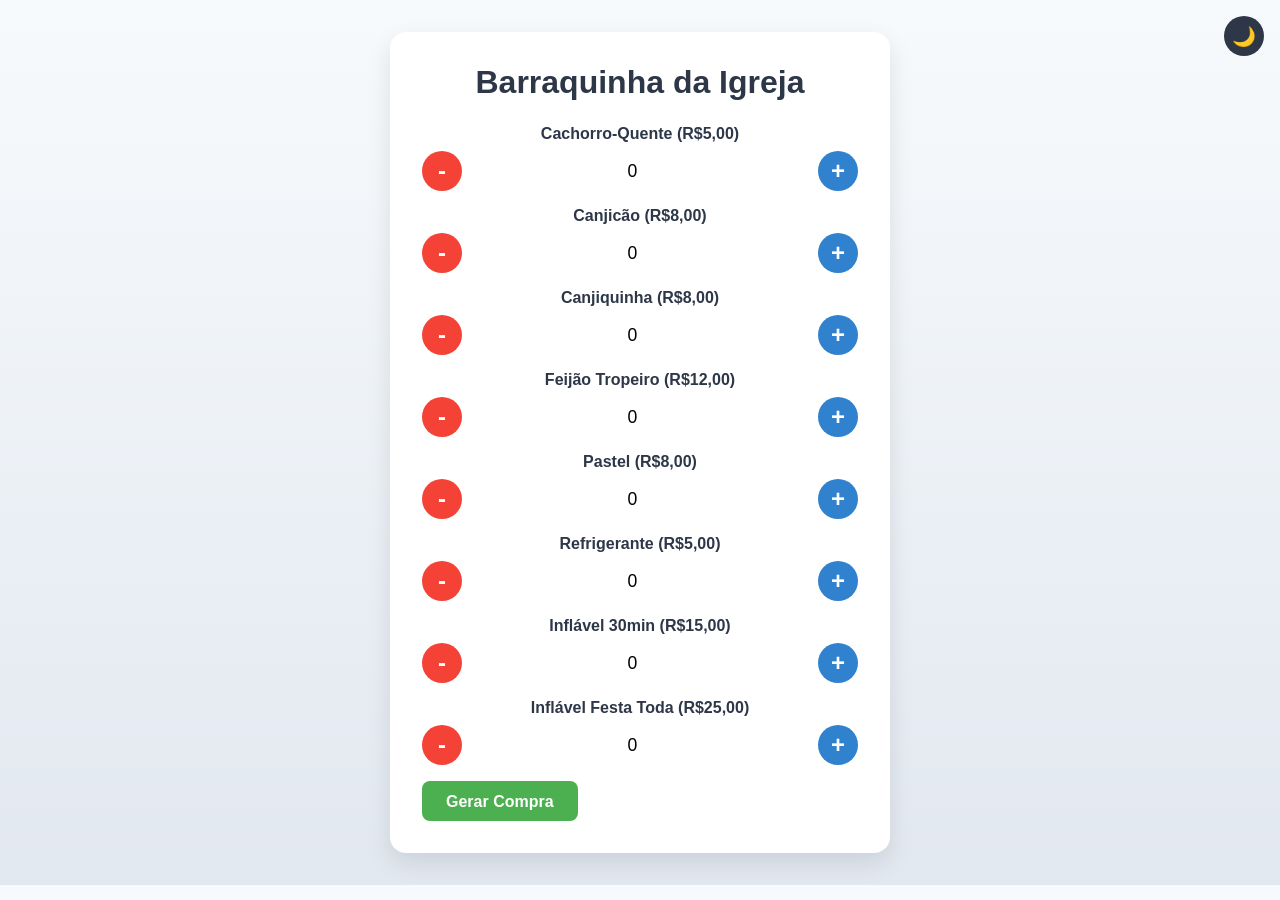
==== index.html @ a6d47b64 "Add files via upload" ====
<!DOCTYPE html>
<html lang="pt-br">
<head>
  <meta charset="UTF-8">
  <meta name="viewport" content="width=device-width, initial-scale=1.0">
  <title>Barraquinha da Igreja</title>
  <link rel="stylesheet" href="style.css">
</head>
<body>

  <div class="container">
    <button id="toggleModo" class="modo-escuro-toggle">🌙</button>
    <h1>Barraquinha da Igreja</h1>
    <div id="modalCompra" class="modal">
        <div class="modal-conteudo">
          <h2>Resumo da Compra</h2>
          <ul id="itensCompra"></ul>
          <p>Total: R$ <span id="totalCompra">0,00</span></p>
          <div class="botoes">
            <button type="button" id="editarCompra" class="cinza">Editar Compra</button>
            <button type="button" id="excluirCompra" class="preto">Excluir Compra</button>
            <button type="button" id="fecharModal" class="botao-cancelar">X</button>
          </div>
        </div>
      </div>
    <form id="form">
      <div class="item">
        <label class="titulo">Cachorro-Quente (R$5,00)</label>
        <div class="controls">
          <button type="button" class="menos vermelho">-</button>
          <input type="number" min="0" value="0" data-preco="5" class="produto" readonly>
          <button type="button" class="mais azul">+</button>
        </div>
      </div>
      <div class="item">
        <label class="titulo">Canjicão (R$8,00)</label>
        <div class="controls">
          <button type="button" class="menos vermelho">-</button>
          <input type="number" min="0" value="0" data-preco="8" class="produto" readonly>
          <button type="button" class="mais azul">+</button>
        </div>
      </div>
      <div class="item">
        <label class="titulo">Canjiquinha (R$8,00)</label>
        <div class="controls">
          <button type="button" class="menos vermelho">-</button>
          <input type="number" min="0" value="0" data-preco="8" class="produto" readonly>
          <button type="button" class="mais azul">+</button>
        </div>
      </div>
      <div class="item">
        <label class="titulo">Feijão Tropeiro (R$12,00)</label>
        <div class="controls">
          <button type="button" class="menos vermelho">-</button>
          <input type="number" min="0" value="0" data-preco="12" class="produto" readonly>
          <button type="button" class="mais azul">+</button>
        </div>
      </div>
      <div class="item">
        <label class="titulo">Pastel (R$8,00)</label>
        <div class="controls">
          <button type="button" class="menos vermelho">-</button>
          <input type="number" min="0" value="0" data-preco="8" class="produto" readonly>
          <button type="button" class="mais azul">+</button>
        </div>
      </div>
      <div class="item">
        <label class="titulo">Refrigerante (R$5,00)</label>
        <div class="controls">
          <button type="button" class="menos vermelho">-</button>
          <input type="number" min="0" value="0" data-preco="5" class="produto" readonly>
          <button type="button" class="mais azul">+</button>
        </div>
      </div>
      <div class="item">
        <label class="titulo">Inflável 30min (R$15,00)</label>
        <div class="controls">
          <button type="button" class="menos vermelho">-</button>
          <input type="number" min="0" value="0" data-preco="15" class="produto" readonly>
          <button type="button" class="mais azul">+</button>
        </div>
      </div>
      <div class="item">
        <label class="titulo">Inflável Festa Toda (R$25,00)</label>
        <div class="controls">
          <button type="button" class="menos vermelho">-</button>
          <input type="number" min="0" value="0" data-preco="25" class="produto" readonly>
          <button type="button" class="mais azul">+</button>
        </div>
      </div>
      <div class="botoes">
        <button type="button" id="gerarCompra" class="botao-verde">Gerar Compra</button>
      </div>
      <div id="resumoCompra" style="display: none;">
        <h2>Resumo da Compra</h2>
        <ul id="itensCompra"></ul>
        <p>Total: R$ <span id="totalCompra">0,00</span></p>
        <div class="botoes">
          <button type="button" id="editarCompra" class="cinza">Editar Compra</button>
          <button type="button" id="excluirCompra" class="vermelho">Excluir Compra</button>
        </div>
      </div>
    </form>
  </div>
  <script src="script.js"></script>
</body>
</html>
---- style.css ----
/* Reset de estilos básicos */
* {
    box-sizing: border-box;
    margin: 0;
    padding: 0;
  }
  
  /* Estilos gerais do body */
  body {
    font-family: 'Segoe UI', Tahoma, Geneva, Verdana, sans-serif;
    background: linear-gradient(to bottom, #f7fafc, #e2e8f0);
    padding: 2rem;
    color: #333;
  }
  
  /* Contêiner principal */
  .container {
    max-width: 500px;
    margin: auto;
    background-color: white;
    border-radius: 16px;
    padding: 2rem;
    box-shadow: 0 10px 25px rgba(0, 0, 0, 0.1);
  }
  
  /* Título principal */
  h1 {
    text-align: center;
    color: #2d3748;
    margin-bottom: 1.5rem;
  }
  
  /* Estilo para os itens do formulário */
  .item {
    display: flex;
    flex-direction: column;
    margin-bottom: 1rem;
  }
  
  /* Título de cada item */
  .item label {
    font-size: 1rem;
    margin-bottom: 0.5rem;
  }
  
  /* Controles de botão e input de quantidade */
  .controls {
    display: flex;
    align-items: center;
    justify-content: space-between;
    gap: 10px;
  }
  
  /* Estilo do campo de input para a quantidade */
  .produto {
    width: 60px;
    text-align: center;
    font-size: 1.1rem;
    border: none;
    background: transparent;
  }
  
  /* Estilo base para os botões */
  button {
    width: 40px;
    height: 40px;
    font-size: 1.5rem;
    font-weight: bold;
    border: none;
    border-radius: 50%;
    color: white;
    cursor: pointer;
    transition: background-color 0.3s;
  }
  /* Estilo para o botão de adicionar */
  .azul {
    background-color: #3182ce; /* Cor azul */
    border-radius: 50%;
  }
  
  .azul:hover {
    background-color: #2b6cb0;
  }
  
  .azul:active {
    background-color: #2c5282;
  }
  
  /* Estilo para o botão de excluir */
  .vermelho {
    background-color: #e53e3e; /* Cor vermelha */
  }
  
  .vermelho:hover {
    background-color: #c53030;
  }
  
  .vermelho:active {
    background-color: #9b2c2c;
  }
  
  /* Estilo para o botão de gerar compra */
  .botao-verde {
    background-color: #4CAF50;
    padding: 12px 24px;
    border-radius: 8px;
  }
  
  .botao-verde:hover {
    background-color: #45a049;
    transform: scale(1.05);
  }
  
  /* Estilo para os botões de edição e exclusão */
  .cinza {
    background-color: #B0BEC5;
  }
  
  .cinza:hover {
    background-color: #90A4AE;
    transform: scale(1.05);
  }
  
  .vermelho {
    background-color: #F44336;
  }
  
  .vermelho:hover {
    background-color: #E53935;
    transform: scale(1.05);
  }
  
  /* Estilo para o botão de cancelar */
  .botao-cancelar {
    background-color: #f1f1f1;
    color: #000;
  }
  
  .botao-cancelar:hover {
    background-color: #ddd;
    transform: scale(1.05);
  }
  
/* Estilo para o Modal */
.modal {
    display: none; 
    position: fixed; 
    z-index: 1; /* Fica na frente de outros elementos */
    left: 0;
    top: 0;
    width: 100%;
    height: 100%;
    overflow: auto;
    background-color: rgba(0, 0, 0, 0.4); /* Fundo escuro com transparência */
}

/* Modal Conteúdo */
.modal-conteudo {
    background: linear-gradient(to top left, #ffffff, #f1f1f1); /* Gradiente suave */
    margin: 15% auto;
    padding: 20px;
    border-radius: 12px; /* Bordas arredondadas */
    width: 80%;
    max-width: 500px;
    box-shadow: 0 4px 10px rgba(0, 0, 0, 0.1); /* Sombra suave */
    position: relative; /* Para posicionar o botão de fechar */
    transition: transform 0.3s ease-in-out;
}

.modal-conteudo h2 {
    text-align: center;
    color: #2d3748; /* Cor mais escura para o título */
    font-size: 1.8rem;
    margin-bottom: 1rem;
}

.modal-conteudo ul {
    list-style: none;
    padding: 0;
    margin-bottom: 1.5rem;
}

.modal-conteudo li {
    font-size: 1.2rem;
    color: #333;
    padding: 0.5rem 0;
    border-bottom: 1px solid #e2e8f0;
}

.modal-conteudo p {
    font-size: 1.4rem;
    font-weight: bold;
    color: #4CAF50; /* Verde para o total */
    text-align: right;
}

.botoes {
    display: flex;
    justify-content: space-between;
    margin-top: 1rem;
}
  /* Botão de fechar no canto superior esquerdo */
#fecharModal {
    background: transparent;
    color: #333;
    border: none;
    font-size: 2rem;
    font-weight: bold;
    position: absolute;
    top: 10px;
    left: 10px;
    cursor: pointer;
    transition: color 0.3s;
}

#fecharModal:hover {
    color: #e53e3e; /* Cor vermelha no hover */
}

#fecharModal:focus {
    outline: none; /* Remove o contorno ao clicar no botão */
}
  
  /* Estilo para os resumos de compra */
  .total {
    text-align: right;
    margin-top: 2rem;
    font-size: 1.3rem;
    font-weight: bold;
    color: #2f855a;
    border-top: 2px solid #e2e8f0;
    padding-top: 1rem;
  }
  
  /* Responsividade */
  @media (max-width: 500px) {
    .container {
      padding: 1.2rem;
    }
  
    .controls {
      gap: 5px;
    }
  
    .produto {
      width: 50px;
      font-size: 1rem;
    }
  
    button {
      width: 36px;
      height: 36px;
      font-size: 1.3rem;
    }
  
    .total {
      font-size: 1.1rem;
    }
  }
  
  /* Estilo para a tabela de produtos */
  .titulo {
    text-align: center;
    font-size: 1.2rem;
    font-weight: 600;
    color: #2d3748;
  }
  /* Estilo para os botões principais */
.botao-verde, .cinza, .preto {
    background-color: #4CAF50; /* Cor de fundo para o botão verde */
    color: white; /* Cor do texto */
    border: none;
    padding: 12px 24px; /* Ajuste para que o texto não fique cortado */
    font-size: 16px;
    border-radius: 8px;
    cursor: pointer;
    transition: background-color 0.3s, transform 0.2s ease-in-out;
    display: inline-block; /* Garante que o botão seja exibido de forma inline */
    text-align: center; /* Garante que o texto esteja centralizado dentro do botão */
    white-space: nowrap; /* Evita que o texto quebre em várias linhas */
    width: auto; /* Ajusta a largura automaticamente para o conteúdo */
    min-width: 150px; /* Largura mínima para que o texto não seja cortado */
  }
  
  /* Estilo para o botão de excluir (preto) */
  .preto {
    background-color: #000000; /* Cor de fundo preta */
    color: white; /* Cor do texto */
  }
  
  .preto:hover {
    background-color: #333333; /* Tom de preto mais escuro ao passar o mouse */
    transform: scale(1.05);
  }
  
  /* Efeito de hover nos outros botões */
  .botao-verde:hover {
    background-color: #45a049; /* Tom de verde mais escuro */
    transform: scale(1.05);
  }
  
  .cinza {
    background-color: #B0BEC5;
  }
  
  .cinza:hover {
    background-color: #90A4AE;
    transform: scale(1.05);
  }
  /* Botão do modo escuro */
.modo-escuro-toggle {
    position: fixed;
    top: 1rem;
    right: 1rem;
    width: 40px;
    height: 40px;
    border-radius: 50%;
    border: none;
    font-size: 1.2rem;
    background-color: #2d3748;
    color: white;
    cursor: pointer;
    z-index: 999;
    transition: background-color 0.3s ease;
  }
  
  .modo-escuro-toggle:hover {
    background-color: #1a202c;
  }
  
  /* Tema escuro */
  body.dark-mode {
    background: linear-gradient(to bottom, #1a202c, #2d3748);
    color: #e2e8f0;
  }
  
  body.dark-mode .container {
    background-color: #2d3748;
    box-shadow: 0 10px 25px rgba(0, 0, 0, 0.3);
  }
  
  body.dark-mode .titulo,
  body.dark-mode h1 {
    color: #edf2f7;
  }
  
  body.dark-mode input,
  body.dark-mode .produto {
    background-color: #4a5568;
    color: #f7fafc;
    border: 1px solid #718096;
  }
  
  body.dark-mode .modal-conteudo {
    background-color: #2d3748;
    color: white;
  }
  
  body.dark-mode .botao-cancelar {
    background-color: #4a5568;
    color: white;
  }
  
  body.dark-mode .botao-cancelar:hover {
    background-color: #2c5282;
  }
  
  body.dark-mode .vermelho {
    background-color: #000;
  }
  
  body.dark-mode .vermelho:hover {
    background-color: #222;
  }
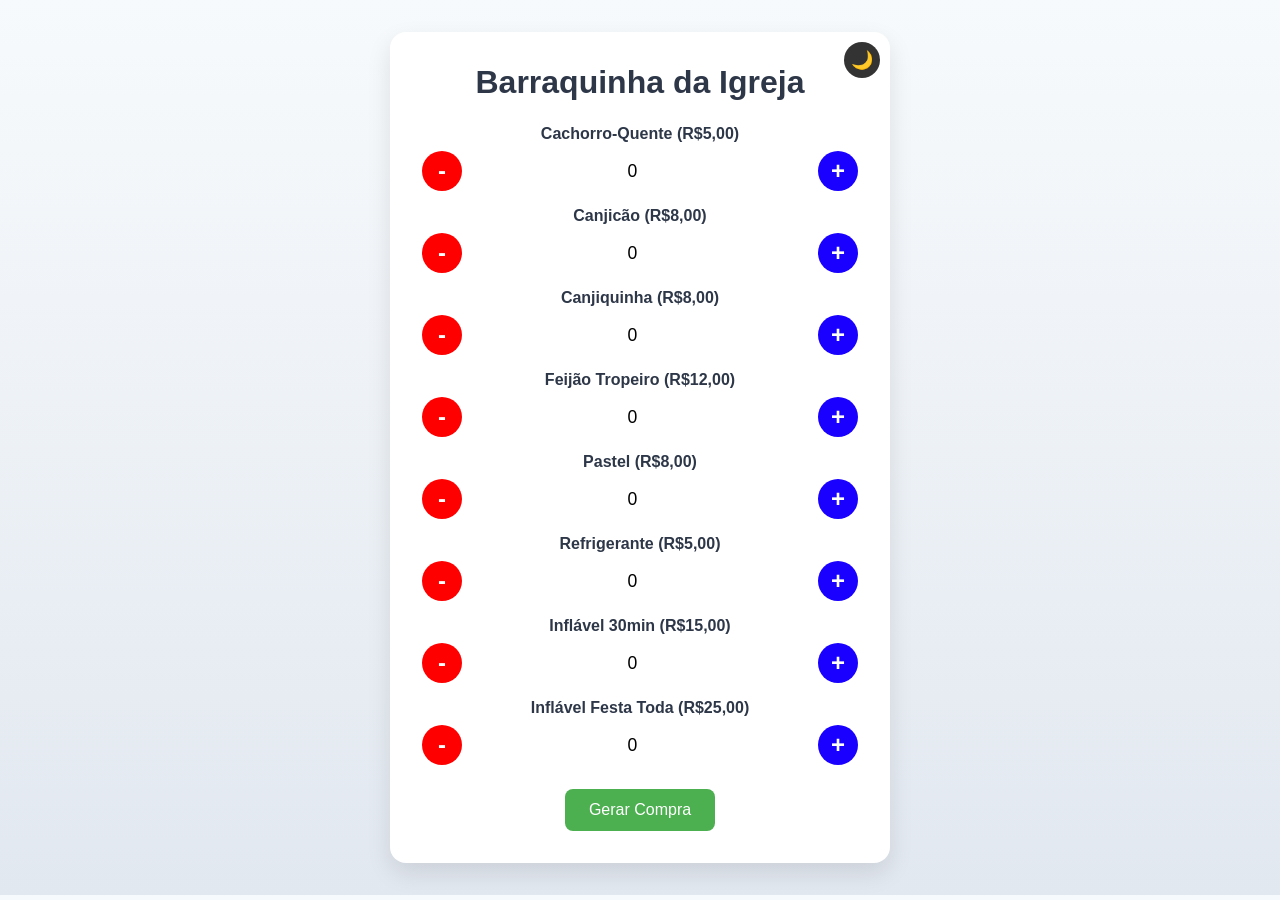
==== commit 8df7620f: "Add files via upload" ====
--- a/index.html
+++ b/index.html
@@ -1,107 +1,54 @@
 <!DOCTYPE html>
 <html lang="pt-br">
 <head>
-  <meta charset="UTF-8">
-  <meta name="viewport" content="width=device-width, initial-scale=1.0">
+  <meta charset="UTF-8" />
+  <meta name="viewport" content="width=device-width, initial-scale=1.0"/>
   <title>Barraquinha da Igreja</title>
-  <link rel="stylesheet" href="style.css">
+  <link rel="stylesheet" href="style.css" />
 </head>
 <body>
+  <div class="container">
+    <h1>Barraquinha da Igreja</h1>
+    <button id="modoEscuroToggle" class="modo-escuro-botao">🌙</button>
 
-  <div class="container">
-    <button id="toggleModo" class="modo-escuro-toggle">🌙</button>
-    <h1>Barraquinha da Igreja</h1>
-    <div id="modalCompra" class="modal">
-        <div class="modal-conteudo">
-          <h2>Resumo da Compra</h2>
-          <ul id="itensCompra"></ul>
-          <p>Total: R$ <span id="totalCompra">0,00</span></p>
-          <div class="botoes">
-            <button type="button" id="editarCompra" class="cinza">Editar Compra</button>
-            <button type="button" id="excluirCompra" class="preto">Excluir Compra</button>
-            <button type="button" id="fecharModal" class="botao-cancelar">X</button>
-          </div>
-        </div>
-      </div>
     <form id="form">
-      <div class="item">
-        <label class="titulo">Cachorro-Quente (R$5,00)</label>
-        <div class="controls">
-          <button type="button" class="menos vermelho">-</button>
-          <input type="number" min="0" value="0" data-preco="5" class="produto" readonly>
-          <button type="button" class="mais azul">+</button>
-        </div>
-      </div>
-      <div class="item">
-        <label class="titulo">Canjicão (R$8,00)</label>
-        <div class="controls">
-          <button type="button" class="menos vermelho">-</button>
-          <input type="number" min="0" value="0" data-preco="8" class="produto" readonly>
-          <button type="button" class="mais azul">+</button>
-        </div>
-      </div>
-      <div class="item">
-        <label class="titulo">Canjiquinha (R$8,00)</label>
-        <div class="controls">
-          <button type="button" class="menos vermelho">-</button>
-          <input type="number" min="0" value="0" data-preco="8" class="produto" readonly>
-          <button type="button" class="mais azul">+</button>
-        </div>
-      </div>
-      <div class="item">
-        <label class="titulo">Feijão Tropeiro (R$12,00)</label>
-        <div class="controls">
-          <button type="button" class="menos vermelho">-</button>
-          <input type="number" min="0" value="0" data-preco="12" class="produto" readonly>
-          <button type="button" class="mais azul">+</button>
-        </div>
-      </div>
-      <div class="item">
-        <label class="titulo">Pastel (R$8,00)</label>
-        <div class="controls">
-          <button type="button" class="menos vermelho">-</button>
-          <input type="number" min="0" value="0" data-preco="8" class="produto" readonly>
-          <button type="button" class="mais azul">+</button>
-        </div>
-      </div>
-      <div class="item">
-        <label class="titulo">Refrigerante (R$5,00)</label>
-        <div class="controls">
-          <button type="button" class="menos vermelho">-</button>
-          <input type="number" min="0" value="0" data-preco="5" class="produto" readonly>
-          <button type="button" class="mais azul">+</button>
-        </div>
-      </div>
-      <div class="item">
-        <label class="titulo">Inflável 30min (R$15,00)</label>
-        <div class="controls">
-          <button type="button" class="menos vermelho">-</button>
-          <input type="number" min="0" value="0" data-preco="15" class="produto" readonly>
-          <button type="button" class="mais azul">+</button>
-        </div>
-      </div>
-      <div class="item">
-        <label class="titulo">Inflável Festa Toda (R$25,00)</label>
-        <div class="controls">
-          <button type="button" class="menos vermelho">-</button>
-          <input type="number" min="0" value="0" data-preco="25" class="produto" readonly>
-          <button type="button" class="mais azul">+</button>
-        </div>
-      </div>
+      <!-- Produtos -->
+      <div class="item" data-preco="5"><label class="titulo">Cachorro-Quente (R$5,00)</label><div class="controls"><button type="button" class="menos">-</button><input type="number" value="0" class="produto" readonly data-preco="5"><button type="button" class="mais">+</button></div></div>
+      <div class="item" data-preco="8"><label class="titulo">Canjicão (R$8,00)</label><div class="controls"><button type="button" class="menos">-</button><input type="number" value="0" class="produto" readonly data-preco="8"><button type="button" class="mais">+</button></div></div>
+      <div class="item" data-preco="8"><label class="titulo">Canjiquinha (R$8,00)</label><div class="controls"><button type="button" class="menos">-</button><input type="number" value="0" class="produto" readonly data-preco="8"><button type="button" class="mais">+</button></div></div>
+      <div class="item" data-preco="12"><label class="titulo">Feijão Tropeiro (R$12,00)</label><div class="controls"><button type="button" class="menos">-</button><input type="number" value="0" class="produto" readonly data-preco="12"><button type="button" class="mais">+</button></div></div>
+      <div class="item" data-preco="8"><label class="titulo">Pastel (R$8,00)</label><div class="controls"><button type="button" class="menos">-</button><input type="number" value="0" class="produto" readonly data-preco="8"><button type="button" class="mais">+</button></div></div>
+      <div class="item" data-preco="5"><label class="titulo">Refrigerante (R$5,00)</label><div class="controls"><button type="button" class="menos">-</button><input type="number" value="0" class="produto" readonly data-preco="5"><button type="button" class="mais">+</button></div></div>
+      <div class="item" data-preco="15"><label class="titulo">Inflável 30min (R$15,00)</label><div class="controls"><button type="button" class="menos">-</button><input type="number" value="0" class="produto" readonly data-preco="15"><button type="button" class="mais">+</button></div></div>
+      <div class="item" data-preco="25"><label class="titulo">Inflável Festa Toda (R$25,00)</label><div class="controls"><button type="button" class="menos">-</button><input type="number" value="0" class="produto" readonly data-preco="25"><button type="button" class="mais">+</button></div></div>
+
       <div class="botoes">
         <button type="button" id="gerarCompra" class="botao-verde">Gerar Compra</button>
       </div>
-      <div id="resumoCompra" style="display: none;">
-        <h2>Resumo da Compra</h2>
-        <ul id="itensCompra"></ul>
-        <p>Total: R$ <span id="totalCompra">0,00</span></p>
-        <div class="botoes">
-          <button type="button" id="editarCompra" class="cinza">Editar Compra</button>
-          <button type="button" id="excluirCompra" class="vermelho">Excluir Compra</button>
-        </div>
-      </div>
     </form>
   </div>
+
+  <!-- Modal de Resumo -->
+  <div id="modalCompra" class="modal">
+    <div class="modal-conteudo">
+      <button id="fecharModal" class="fechar-x">✖</button>
+      <h2>Resumo da Compra</h2>
+      <ul id="itensCompra"></ul>
+      <p>Total: R$ <span id="totalCompra">0,00</span></p>
+
+      <div class="pagamento">
+        <label for="valorPago">Valor Pago:</label>
+        <input type="number" id="valorPago" placeholder="Digite o valor pago" />
+        <p>Troco: R$ <span id="troco">0,00</span></p>
+      </div>
+
+      <div class="botoes">
+        <button type="button" id="editarCompra" class="cinza">Editar</button>
+        <button type="button" id="excluirCompra" class="preto">Excluir</button>
+      </div>
+    </div>
+  </div>
+
   <script src="script.js"></script>
 </body>
 </html>
--- a/style.css
+++ b/style.css
@@ -1,375 +1,312 @@
-/* Reset de estilos básicos */
 * {
-    box-sizing: border-box;
-    margin: 0;
-    padding: 0;
+  box-sizing: border-box;
+  margin: 0;
+  padding: 0;
+}
+
+body {
+  font-family: 'Segoe UI', Tahoma, Geneva, Verdana, sans-serif;
+  background: linear-gradient(to bottom, #f7fafc, #e2e8f0);
+  padding: 2rem;
+  color: #333;
+  transition: background 0.3s, color 0.3s;
+}
+
+.container {
+  max-width: 500px;
+  margin: auto;
+  background-color: white;
+  border-radius: 16px;
+  padding: 2rem;
+  box-shadow: 0 10px 25px rgba(0, 0, 0, 0.1);
+  position: relative;
+}
+
+h1 {
+  text-align: center;
+  color: #2d3748;
+  margin-bottom: 1.5rem;
+}
+
+.item {
+  display: flex;
+  flex-direction: column;
+  margin-bottom: 1rem;
+}
+
+.item label {
+  font-size: 1rem;
+  margin-bottom: 0.5rem;
+}
+
+.controls {
+  display: flex;
+  align-items: center;
+  justify-content: space-between;
+  gap: 10px;
+}
+
+.produto {
+  width: 60px;
+  text-align: center;
+  font-size: 1.1rem;
+  border: none;
+  background: transparent;
+}
+
+/* Botões arredondados */
+button.mais, button.menos {
+  width: 40px;
+  height: 40px;
+  font-size: 1.5rem;
+  font-weight: bold;
+  border: none;
+  border-radius: 50%;
+  color: white;
+  cursor: pointer;
+  transition: background-color 0.3s;
+}
+
+button.mais {
+  background-color: #1900ff;
+}
+button.mais:hover {
+  background-color: #1900ff;
+}
+
+button.menos {
+  background-color: #ff0000;
+}
+button.menos:hover {
+  background-color: #ff0000;
+}
+
+.titulo {
+  text-align: center;
+  font-size: 1.2rem;
+  font-weight: 600;
+  color: #2d3748;
+}
+
+/* Botões principais */
+.botoes {
+  display: flex;
+  justify-content: center;
+  gap: 10px;
+  margin-top: 1.5rem;
+  flex-wrap: wrap;
+}
+
+.botao-verde, .cinza, .preto {
+  padding: 12px 24px;
+  font-size: 16px;
+  border-radius: 8px;
+  border: none;
+  cursor: pointer;
+  color: white;
+  transition: background-color 0.3s, transform 0.2s ease-in-out;
+  white-space: nowrap;
+  min-width: 120px;
+}
+
+.botao-verde {
+  background-color: #4CAF50;
+}
+.botao-verde:hover {
+  background-color: #45a049;
+  transform: scale(1.05);
+}
+
+.cinza {
+  background-color: #B0BEC5;
+}
+.cinza:hover {
+  background-color: #90A4AE;
+  transform: scale(1.05);
+}
+
+.preto {
+  background-color: #333;
+}
+.preto:hover {
+  background-color: #000;
+  transform: scale(1.05);
+}
+
+/* Modal */
+.modal {
+  display: none;
+  position: fixed;
+  z-index: 10;
+  left: 0;
+  top: 0;
+  width: 100%;
+  height: 100%;
+  overflow: auto;
+  background-color: rgba(0, 0, 0, 0.5);
+}
+
+.modal-conteudo {
+  background-color: #fff;
+  margin: 5% auto;
+  padding: 2rem;
+  border-radius: 10px;
+  max-width: 500px;
+  position: relative;
+  animation: fadeIn 0.3s ease-in-out;
+}
+
+@keyframes fadeIn {
+  from { opacity: 0; transform: scale(0.9); }
+  to { opacity: 1; transform: scale(1); }
+}
+
+/* Botão X */
+.fechar-x {
+  position: absolute;
+  left: 10px;
+  top: 10px;
+  background: transparent;
+  border: none;
+  font-size: 1.5rem;
+  color: #333;
+  cursor: pointer;
+}
+.fechar-x:hover {
+  color: red;
+}
+
+/* Área de pagamento */
+.pagamento {
+  margin-top: 1.5rem;
+}
+
+.pagamento input {
+  width: 100%;
+  padding: 0.6rem;
+  margin-top: 0.3rem;
+  border: 1px solid #ccc;
+  border-radius: 6px;
+  font-size: 1rem;
+  margin-bottom: 0.8rem;
+}
+
+/* Modo escuro */
+body.escuro {
+  background: #1a202c;
+  color: #e2e8f0;
+}
+body.escuro .container {
+  background: #2d3748;
+  color: #e2e8f0;
+}
+body.escuro .modal-conteudo {
+  background: #2d3748;
+  color: #e2e8f0;
+}
+body.escuro input {
+ /* background: #4a5568;*/
+  color: #fff;
+  /*border: 1px solid #718096;*/
+}
+
+.modo-escuro-botao {
+  position: absolute;
+  right: 10px;
+  top: 10px;
+  background: #333;
+  color: #fff;
+  border: none;
+  border-radius: 50%;
+  width: 36px;
+  height: 36px;
+  cursor: pointer;
+  font-size: 18px;
+}
+.modo-escuro-botao:hover {
+  background: #111;
+}
+
+/* Responsivo */
+@media (max-width: 500px) {
+  .produto {
+    width: 50px;
+    font-size: 1rem;
   }
-  
-  /* Estilos gerais do body */
-  body {
-    font-family: 'Segoe UI', Tahoma, Geneva, Verdana, sans-serif;
-    background: linear-gradient(to bottom, #f7fafc, #e2e8f0);
-    padding: 2rem;
-    color: #333;
+
+  button.mais, button.menos {
+    width: 36px;
+    height: 36px;
+    font-size: 1.3rem;
   }
-  
-  /* Contêiner principal */
-  .container {
-    max-width: 500px;
-    margin: auto;
-    background-color: white;
-    border-radius: 16px;
-    padding: 2rem;
-    box-shadow: 0 10px 25px rgba(0, 0, 0, 0.1);
+
+  .botao-verde, .cinza, .preto {
+    font-size: 14px;
+    min-width: 100px;
+    padding: 10px;
   }
-  
-  /* Título principal */
-  h1 {
-    text-align: center;
-    color: #2d3748;
-    margin-bottom: 1.5rem;
-  }
-  
-  /* Estilo para os itens do formulário */
-  .item {
-    display: flex;
-    flex-direction: column;
-    margin-bottom: 1rem;
-  }
-  
-  /* Título de cada item */
-  .item label {
-    font-size: 1rem;
-    margin-bottom: 0.5rem;
-  }
-  
-  /* Controles de botão e input de quantidade */
-  .controls {
-    display: flex;
-    align-items: center;
-    justify-content: space-between;
-    gap: 10px;
-  }
-  
-  /* Estilo do campo de input para a quantidade */
-  .produto {
-    width: 60px;
-    text-align: center;
-    font-size: 1.1rem;
-    border: none;
-    background: transparent;
-  }
-  
-  /* Estilo base para os botões */
-  button {
-    width: 40px;
-    height: 40px;
-    font-size: 1.5rem;
-    font-weight: bold;
-    border: none;
-    border-radius: 50%;
-    color: white;
-    cursor: pointer;
-    transition: background-color 0.3s;
-  }
-  /* Estilo para o botão de adicionar */
-  .azul {
-    background-color: #3182ce; /* Cor azul */
-    border-radius: 50%;
-  }
-  
-  .azul:hover {
-    background-color: #2b6cb0;
-  }
-  
-  .azul:active {
-    background-color: #2c5282;
-  }
-  
-  /* Estilo para o botão de excluir */
-  .vermelho {
-    background-color: #e53e3e; /* Cor vermelha */
-  }
-  
-  .vermelho:hover {
-    background-color: #c53030;
-  }
-  
-  .vermelho:active {
-    background-color: #9b2c2c;
-  }
-  
-  /* Estilo para o botão de gerar compra */
-  .botao-verde {
-    background-color: #4CAF50;
-    padding: 12px 24px;
-    border-radius: 8px;
-  }
-  
-  .botao-verde:hover {
-    background-color: #45a049;
-    transform: scale(1.05);
-  }
-  
-  /* Estilo para os botões de edição e exclusão */
-  .cinza {
-    background-color: #B0BEC5;
-  }
-  
-  .cinza:hover {
-    background-color: #90A4AE;
-    transform: scale(1.05);
-  }
-  
-  .vermelho {
-    background-color: #F44336;
-  }
-  
-  .vermelho:hover {
-    background-color: #E53935;
-    transform: scale(1.05);
-  }
-  
-  /* Estilo para o botão de cancelar */
-  .botao-cancelar {
-    background-color: #f1f1f1;
-    color: #000;
-  }
-  
-  .botao-cancelar:hover {
-    background-color: #ddd;
-    transform: scale(1.05);
-  }
-  
-/* Estilo para o Modal */
-.modal {
-    display: none; 
-    position: fixed; 
-    z-index: 1; /* Fica na frente de outros elementos */
-    left: 0;
-    top: 0;
-    width: 100%;
-    height: 100%;
-    overflow: auto;
-    background-color: rgba(0, 0, 0, 0.4); /* Fundo escuro com transparência */
-}
-
-/* Modal Conteúdo */
-.modal-conteudo {
-    background: linear-gradient(to top left, #ffffff, #f1f1f1); /* Gradiente suave */
-    margin: 15% auto;
-    padding: 20px;
-    border-radius: 12px; /* Bordas arredondadas */
-    width: 80%;
-    max-width: 500px;
-    box-shadow: 0 4px 10px rgba(0, 0, 0, 0.1); /* Sombra suave */
-    position: relative; /* Para posicionar o botão de fechar */
-    transition: transform 0.3s ease-in-out;
-}
-
-.modal-conteudo h2 {
-    text-align: center;
-    color: #2d3748; /* Cor mais escura para o título */
-    font-size: 1.8rem;
-    margin-bottom: 1rem;
-}
-
-.modal-conteudo ul {
-    list-style: none;
-    padding: 0;
-    margin-bottom: 1.5rem;
-}
-
-.modal-conteudo li {
-    font-size: 1.2rem;
-    color: #333;
-    padding: 0.5rem 0;
-    border-bottom: 1px solid #e2e8f0;
-}
-
-.modal-conteudo p {
-    font-size: 1.4rem;
-    font-weight: bold;
-    color: #4CAF50; /* Verde para o total */
-    text-align: right;
-}
-
-.botoes {
-    display: flex;
-    justify-content: space-between;
-    margin-top: 1rem;
-}
-  /* Botão de fechar no canto superior esquerdo */
-#fecharModal {
-    background: transparent;
-    color: #333;
-    border: none;
-    font-size: 2rem;
-    font-weight: bold;
-    position: absolute;
-    top: 10px;
-    left: 10px;
-    cursor: pointer;
-    transition: color 0.3s;
-}
-
-#fecharModal:hover {
-    color: #e53e3e; /* Cor vermelha no hover */
-}
-
-#fecharModal:focus {
-    outline: none; /* Remove o contorno ao clicar no botão */
-}
-  
-  /* Estilo para os resumos de compra */
-  .total {
-    text-align: right;
-    margin-top: 2rem;
-    font-size: 1.3rem;
-    font-weight: bold;
-    color: #2f855a;
-    border-top: 2px solid #e2e8f0;
-    padding-top: 1rem;
-  }
-  
-  /* Responsividade */
-  @media (max-width: 500px) {
-    .container {
-      padding: 1.2rem;
-    }
-  
-    .controls {
-      gap: 5px;
-    }
-  
-    .produto {
-      width: 50px;
-      font-size: 1rem;
-    }
-  
-    button {
-      width: 36px;
-      height: 36px;
-      font-size: 1.3rem;
-    }
-  
-    .total {
-      font-size: 1.1rem;
-    }
-  }
-  
-  /* Estilo para a tabela de produtos */
-  .titulo {
-    text-align: center;
-    font-size: 1.2rem;
-    font-weight: 600;
-    color: #2d3748;
-  }
-  /* Estilo para os botões principais */
-.botao-verde, .cinza, .preto {
-    background-color: #4CAF50; /* Cor de fundo para o botão verde */
-    color: white; /* Cor do texto */
-    border: none;
-    padding: 12px 24px; /* Ajuste para que o texto não fique cortado */
-    font-size: 16px;
-    border-radius: 8px;
-    cursor: pointer;
-    transition: background-color 0.3s, transform 0.2s ease-in-out;
-    display: inline-block; /* Garante que o botão seja exibido de forma inline */
-    text-align: center; /* Garante que o texto esteja centralizado dentro do botão */
-    white-space: nowrap; /* Evita que o texto quebre em várias linhas */
-    width: auto; /* Ajusta a largura automaticamente para o conteúdo */
-    min-width: 150px; /* Largura mínima para que o texto não seja cortado */
-  }
-  
-  /* Estilo para o botão de excluir (preto) */
-  .preto {
-    background-color: #000000; /* Cor de fundo preta */
-    color: white; /* Cor do texto */
-  }
-  
-  .preto:hover {
-    background-color: #333333; /* Tom de preto mais escuro ao passar o mouse */
-    transform: scale(1.05);
-  }
-  
-  /* Efeito de hover nos outros botões */
-  .botao-verde:hover {
-    background-color: #45a049; /* Tom de verde mais escuro */
-    transform: scale(1.05);
-  }
-  
-  .cinza {
-    background-color: #B0BEC5;
-  }
-  
-  .cinza:hover {
-    background-color: #90A4AE;
-    transform: scale(1.05);
-  }
-  /* Botão do modo escuro */
-.modo-escuro-toggle {
-    position: fixed;
-    top: 1rem;
-    right: 1rem;
-    width: 40px;
-    height: 40px;
-    border-radius: 50%;
-    border: none;
-    font-size: 1.2rem;
-    background-color: #2d3748;
-    color: white;
-    cursor: pointer;
-    z-index: 999;
-    transition: background-color 0.3s ease;
-  }
-  
-  .modo-escuro-toggle:hover {
-    background-color: #1a202c;
-  }
-  
-  /* Tema escuro */
-  body.dark-mode {
-    background: linear-gradient(to bottom, #1a202c, #2d3748);
-    color: #e2e8f0;
-  }
-  
-  body.dark-mode .container {
-    background-color: #2d3748;
-    box-shadow: 0 10px 25px rgba(0, 0, 0, 0.3);
-  }
-  
-  body.dark-mode .titulo,
-  body.dark-mode h1 {
-    color: #edf2f7;
-  }
-  
-  body.dark-mode input,
-  body.dark-mode .produto {
-    background-color: #4a5568;
-    color: #f7fafc;
-    border: 1px solid #718096;
-  }
-  
-  body.dark-mode .modal-conteudo {
-    background-color: #2d3748;
-    color: white;
-  }
-  
-  body.dark-mode .botao-cancelar {
-    background-color: #4a5568;
-    color: white;
-  }
-  
-  body.dark-mode .botao-cancelar:hover {
-    background-color: #2c5282;
-  }
-  
-  body.dark-mode .vermelho {
-    background-color: #000;
-  }
-  
-  body.dark-mode .vermelho:hover {
-    background-color: #222;
-  }
-  +}
+/* Ajuste de cores no modo escuro */
+body.escuro h1,
+body.escuro .titulo,
+body.escuro label,
+body.escuro .total,
+body.escuro li,
+body.escuro .modal-conteudo {
+  color: #e2e8f0 !important;
+}
+
+.teclado-numerico {
+  position: fixed;
+  bottom: 0;
+  left: 0;
+  right: 0;
+  background-color: #f0f0f0;
+  padding: 10px;
+  box-shadow: 0 -2px 10px rgba(0, 0, 0, 0.1);
+  z-index: 1000;
+}
+
+.teclado-numerico .teclas {
+  display: grid;
+  grid-template-columns: repeat(3, 1fr);
+  gap: 10px;
+  max-width: 300px;
+  margin: 0 auto;
+}
+
+.teclado-numerico button {
+  padding: 15px;
+  font-size: 20px;
+  border: none;
+  background-color: white;
+  border-radius: 5px;
+  cursor: pointer;
+  transition: background-color 0.2s;
+}
+
+.teclado-numerico button:active {
+  background-color: #e0e0e0;
+}
+
+.teclado-numerico .apagar {
+  background-color: #ff6b6b;
+  color: white;
+}
+
+.teclado-numerico .apagar:active {
+  background-color: #ff5252;
+}
+
+body.escuro .teclado-numerico {
+  background-color: #2d2d2d;
+}
+
+body.escuro .teclado-numerico button {
+  background-color: #3d3d3d;
+  color: white;
+}
+
+body.escuro .teclado-numerico button:active {
+  background-color: #4d4d4d;
+}
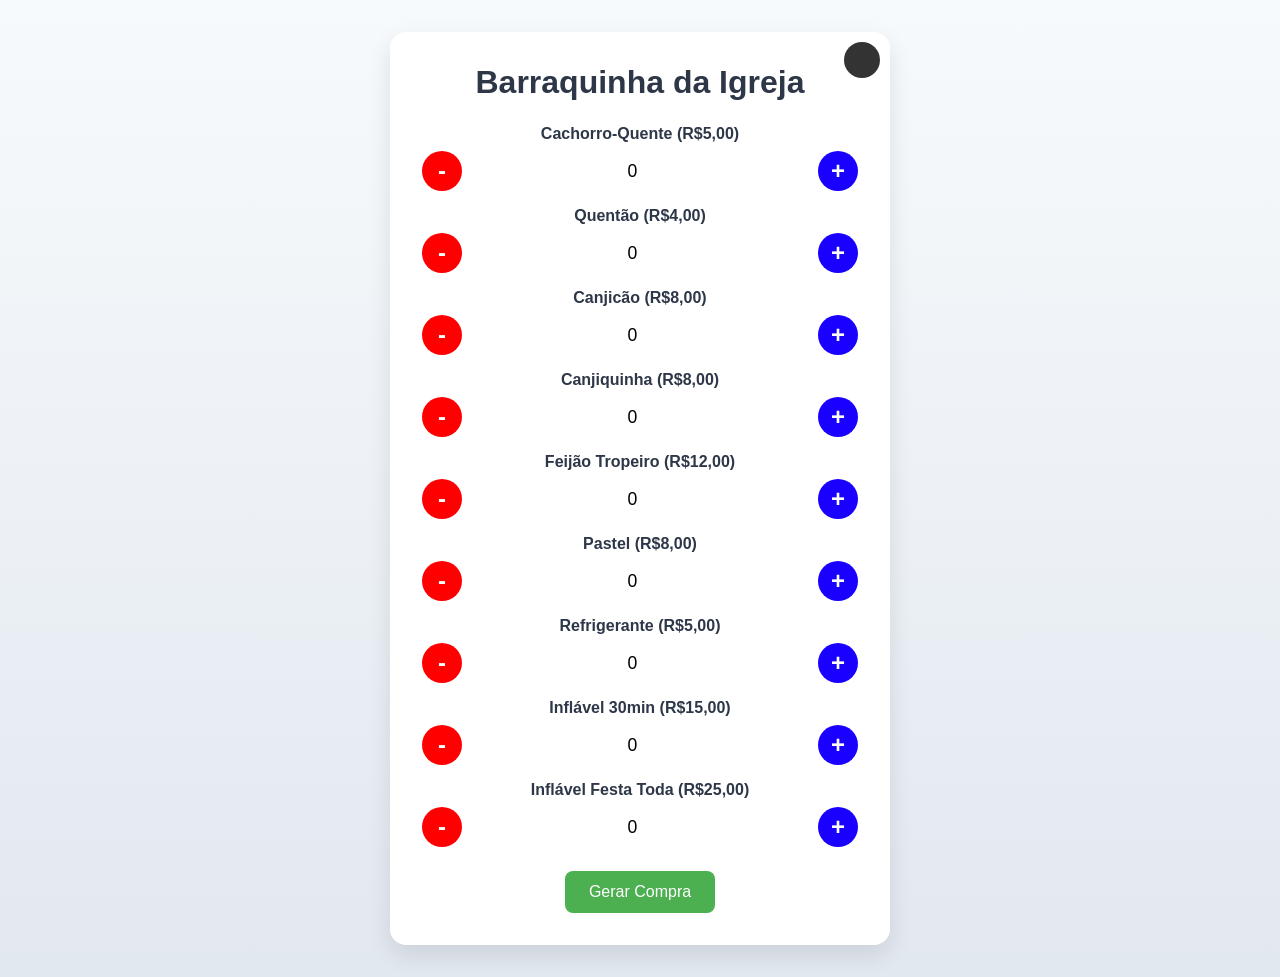
==== commit 7b664cd8: "Add files via upload" ====
--- a/index.html
+++ b/index.html
@@ -9,11 +9,12 @@
 <body>
   <div class="container">
     <h1>Barraquinha da Igreja</h1>
-    <button id="modoEscuroToggle" class="modo-escuro-botao">🌙</button>
+    <button id="modoEscuroToggle" class="modo-escuro-botao"></button>
 
     <form id="form">
       <!-- Produtos -->
       <div class="item" data-preco="5"><label class="titulo">Cachorro-Quente (R$5,00)</label><div class="controls"><button type="button" class="menos">-</button><input type="number" value="0" class="produto" readonly data-preco="5"><button type="button" class="mais">+</button></div></div>
+      <div class="item" data-preco="4"><label class="titulo">Quentão (R$4,00)</label><div class="controls"><button type="button" class="menos">-</button><input type="number" value="0" class="produto" readonly data-preco="4"><button type="button" class="mais">+</button></div></div>
       <div class="item" data-preco="8"><label class="titulo">Canjicão (R$8,00)</label><div class="controls"><button type="button" class="menos">-</button><input type="number" value="0" class="produto" readonly data-preco="8"><button type="button" class="mais">+</button></div></div>
       <div class="item" data-preco="8"><label class="titulo">Canjiquinha (R$8,00)</label><div class="controls"><button type="button" class="menos">-</button><input type="number" value="0" class="produto" readonly data-preco="8"><button type="button" class="mais">+</button></div></div>
       <div class="item" data-preco="12"><label class="titulo">Feijão Tropeiro (R$12,00)</label><div class="controls"><button type="button" class="menos">-</button><input type="number" value="0" class="produto" readonly data-preco="12"><button type="button" class="mais">+</button></div></div>
@@ -34,12 +35,15 @@
       <button id="fecharModal" class="fechar-x">✖</button>
       <h2>Resumo da Compra</h2>
       <ul id="itensCompra"></ul>
-      <p>Total: R$ <span id="totalCompra">0,00</span></p>
+
+      <div class="valores-container">
+        <p>Total: R$ <span id="totalCompra">0,00</span></p>
+      </div>
 
       <div class="pagamento">
         <label for="valorPago">Valor Pago:</label>
         <input type="number" id="valorPago" placeholder="Digite o valor pago" />
-        <p>Troco: R$ <span id="troco">0,00</span></p>
+        <p>Troco:<span id="troco">0,00</span></p>
       </div>
 
       <div class="botoes">
--- a/style.css
+++ b/style.css
@@ -154,6 +154,9 @@
   max-width: 500px;
   position: relative;
   animation: fadeIn 0.3s ease-in-out;
+  display: flex;
+  flex-direction: column;
+  gap: 1rem;
 }
 
 @keyframes fadeIn {
@@ -169,83 +172,106 @@
   background: transparent;
   border: none;
   font-size: 1.5rem;
-  color: #333;
   cursor: pointer;
 }
 .fechar-x:hover {
   color: red;
 }
 
+/* Lista de itens */
+#itensCompra {
+  list-style: none;
+  margin: 1rem 0;
+  padding: 0;
+  max-height: 300px;
+  overflow-y: auto;
+}
+
+#itensCompra li {
+  padding: 0.5rem;
+  border-bottom: 1px solid #e2e8f0;
+  font-size: 1.1rem;
+}
+
+/* Área de valores */
+.valores-container {
+  background-color: #f7fafc;
+  padding: 1rem;
+  border-radius: 8px;
+  margin-top: 1rem;
+  border: 1px solid #e2e8f0;
+}
+
+/* Estilos para valor total e troco */
+#totalCompra, #troco {
+  font-size: 2rem;
+  font-weight: bold;
+  color: #2d3748;
+  text-align: center;
+  margin: 0.5rem 0;
+  padding: 0.5rem;
+  background-color: #f7fafc;
+  border-radius: 8px;
+}
+
+#troco {
+  font-size: 2rem;
+  font-weight: bold;
+  color: #4CAF50;
+  display: block;
+  margin-top: 0.5rem;
+}
+
+body.escuro .valores-container {
+  background-color: #2d3748;
+  border-color: #4a5568;
+}
+
+body.escuro #totalCompra, 
+body.escuro #troco {
+  background-color: #2d3748;
+  color: #e2e8f0;
+}
+
+body.escuro #troco {
+  color: #4CAF50;
+}
+
 /* Área de pagamento */
 .pagamento {
-  margin-top: 1.5rem;
+  margin-top: 1rem;
+  padding: 1rem;
+  background-color: #f7fafc;
+  border-radius: 8px;
+  border: 1px solid #e2e8f0;
 }
 
 .pagamento input {
   width: 100%;
   padding: 0.6rem;
-  margin-top: 0.3rem;
+  margin: 0.5rem 0 1rem 0;
   border: 1px solid #ccc;
   border-radius: 6px;
   font-size: 1rem;
-  margin-bottom: 0.8rem;
-}
-
-/* Modo escuro */
-body.escuro {
-  background: #1a202c;
-  color: #e2e8f0;
-}
-body.escuro .container {
-  background: #2d3748;
-  color: #e2e8f0;
-}
-body.escuro .modal-conteudo {
-  background: #2d3748;
-  color: #e2e8f0;
-}
-body.escuro input {
- /* background: #4a5568;*/
+}
+
+.pagamento p {
+  margin: 0;
+  font-size: 1.2rem;
+  text-align: center;
+}
+
+body.escuro .pagamento {
+  background-color: #2d3748;
+  border-color: #4a5568;
+}
+
+body.escuro .pagamento input {
+  background-color: #2d3748;
   color: #fff;
-  /*border: 1px solid #718096;*/
-}
-
-.modo-escuro-botao {
-  position: absolute;
-  right: 10px;
-  top: 10px;
-  background: #333;
-  color: #fff;
-  border: none;
-  border-radius: 50%;
-  width: 36px;
-  height: 36px;
-  cursor: pointer;
-  font-size: 18px;
-}
-.modo-escuro-botao:hover {
-  background: #111;
-}
-
-/* Responsivo */
-@media (max-width: 500px) {
-  .produto {
-    width: 50px;
-    font-size: 1rem;
-  }
-
-  button.mais, button.menos {
-    width: 36px;
-    height: 36px;
-    font-size: 1.3rem;
-  }
-
-  .botao-verde, .cinza, .preto {
-    font-size: 14px;
-    min-width: 100px;
-    padding: 10px;
-  }
-}
+  border-color: #4a5568;
+}
+
 /* Ajuste de cores no modo escuro */
 body.escuro h1,
 body.escuro .titulo,
@@ -262,27 +288,36 @@
   left: 0;
   right: 0;
   background-color: #f0f0f0;
-  padding: 10px;
+  padding: 15px;
   box-shadow: 0 -2px 10px rgba(0, 0, 0, 0.1);
   z-index: 1000;
+  width: 100%;
+  max-width: 100%;
 }
 
 .teclado-numerico .teclas {
   display: grid;
   grid-template-columns: repeat(3, 1fr);
-  gap: 10px;
-  max-width: 300px;
+  gap: 12px;
+  width: 100%;
+  max-width: 100%;
   margin: 0 auto;
+  padding: 0 15px;
 }
 
 .teclado-numerico button {
-  padding: 15px;
-  font-size: 20px;
+  padding: clamp(20px, 8vw, 30px);
+  font-size: clamp(24px, 8vw, 32px);
   border: none;
   background-color: white;
-  border-radius: 5px;
+  border-radius: 12px;
   cursor: pointer;
   transition: background-color 0.2s;
+  aspect-ratio: 1;
+  display: flex;
+  align-items: center;
+  justify-content: center;
+  box-shadow: 0 2px 4px rgba(0, 0, 0, 0.1);
 }
 
 .teclado-numerico button:active {
@@ -305,8 +340,134 @@
 body.escuro .teclado-numerico button {
   background-color: #3d3d3d;
   color: white;
+  border: 1px solid #4a5568;
 }
 
 body.escuro .teclado-numerico button:active {
   background-color: #4d4d4d;
 }
+
+body.escuro .teclado-numerico .apagar {
+  background-color: #ff6b6b;
+  color: white;
+  border: none;
+}
+
+body.escuro .teclado-numerico .apagar:active {
+  background-color: #ff5252;
+}
+
+/* Ajustes responsivos para o teclado */
+@media (max-width: 500px) {
+  .teclado-numerico {
+    padding: 12px;
+  }
+
+  .teclado-numerico .teclas {
+    gap: 10px;
+    padding: 0 10px;
+  }
+
+  .teclado-numerico button {
+    padding: 20px;
+    font-size: 28px;
+  }
+}
+
+@media (max-width: 350px) {
+  .teclado-numerico .teclas {
+    gap: 8px;
+  }
+
+  .teclado-numerico button {
+    padding: 18px;
+    font-size: 24px;
+  }
+}
+
+/* Ajuste para telas maiores */
+@media (min-width: 768px) {
+  .teclado-numerico .teclas {
+    max-width: 600px;
+  }
+}
+
+/* Modo escuro */
+body.escuro {
+  background: #1a202c;
+  color: #e2e8f0;
+}
+
+body.escuro .container {
+  background: #2d3748;
+  color: #e2e8f0;
+}
+
+body.escuro .modal-conteudo {
+  background: #2d3748;
+  color: #e2e8f0;
+}
+
+body.escuro input {
+  background: #2d3748;
+  color: #fff;
+  /*border: 1px solid #4a5568;*/
+}
+
+body.escuro input::placeholder {
+  color: #a0aec0;
+}
+
+.modo-escuro-botao {
+  position: absolute;
+  right: 10px;
+  top: 10px;
+  background: #333;
+  color: #fff;
+  border: none;
+  border-radius: 50%;
+  width: 36px;
+  height: 36px;
+  cursor: pointer;
+  font-size: 18px;
+}
+
+.modo-escuro-botao:hover {
+  background: #111;
+}
+
+.botao-admin {
+  position: absolute;
+  right: 60px;
+  top: 10px;
+  background: #4CAF50;
+  color: #fff;
+  text-decoration: none;
+  padding: 8px 16px;
+  border-radius: 4px;
+  font-size: 14px;
+}
+
+.botao-admin:hover {
+  background: #45a049;
+}
+
+/* Responsivo */
+@media (max-width: 500px) {
+  .produto {
+    width: 50px;
+    font-size: 1rem;
+  }
+
+  button.mais, button.menos {
+    width: 36px;
+    height: 36px;
+    font-size: 1.3rem;
+  }
+
+  .botao-verde, .cinza, .preto {
+    font-size: 14px;
+    min-width: 100px;
+    padding: 10px;
+  }
+}
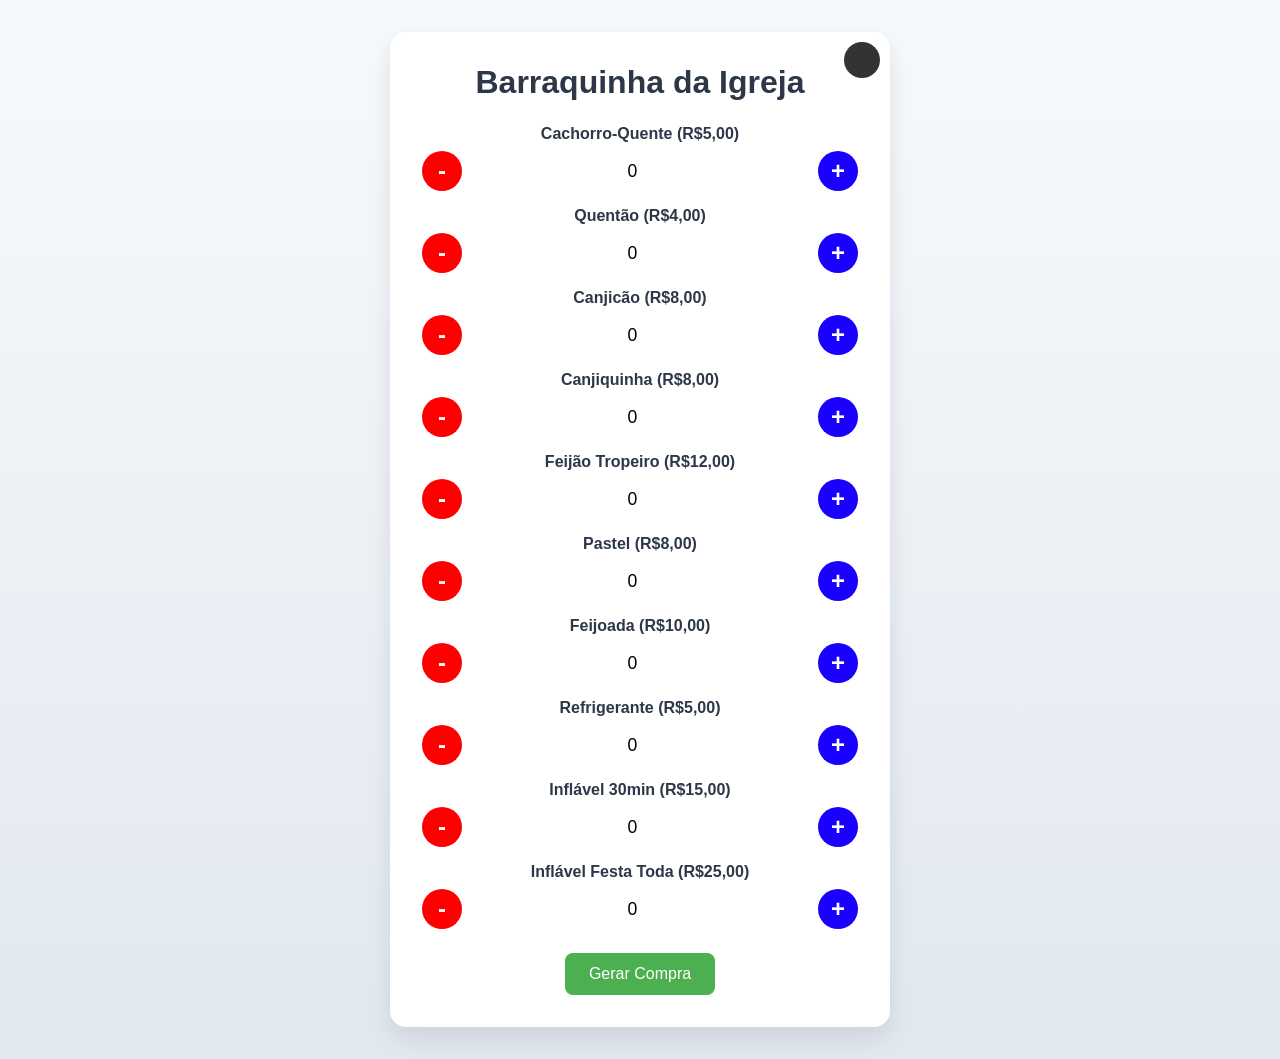
==== commit 50bc6f37: "Add files via upload" ====
--- a/index.html
+++ b/index.html
@@ -19,6 +19,7 @@
       <div class="item" data-preco="8"><label class="titulo">Canjiquinha (R$8,00)</label><div class="controls"><button type="button" class="menos">-</button><input type="number" value="0" class="produto" readonly data-preco="8"><button type="button" class="mais">+</button></div></div>
       <div class="item" data-preco="12"><label class="titulo">Feijão Tropeiro (R$12,00)</label><div class="controls"><button type="button" class="menos">-</button><input type="number" value="0" class="produto" readonly data-preco="12"><button type="button" class="mais">+</button></div></div>
       <div class="item" data-preco="8"><label class="titulo">Pastel (R$8,00)</label><div class="controls"><button type="button" class="menos">-</button><input type="number" value="0" class="produto" readonly data-preco="8"><button type="button" class="mais">+</button></div></div>
+      <div class="item" data-preco="10"><label class="titulo">Feijoada (R$10,00)</label><div class="controls"><button type="button" class="menos">-</button><input type="number" value="0" class="produto" readonly data-preco="10"><button type="button" class="mais">+</button></div></div>
       <div class="item" data-preco="5"><label class="titulo">Refrigerante (R$5,00)</label><div class="controls"><button type="button" class="menos">-</button><input type="number" value="0" class="produto" readonly data-preco="5"><button type="button" class="mais">+</button></div></div>
       <div class="item" data-preco="15"><label class="titulo">Inflável 30min (R$15,00)</label><div class="controls"><button type="button" class="menos">-</button><input type="number" value="0" class="produto" readonly data-preco="15"><button type="button" class="mais">+</button></div></div>
       <div class="item" data-preco="25"><label class="titulo">Inflável Festa Toda (R$25,00)</label><div class="controls"><button type="button" class="menos">-</button><input type="number" value="0" class="produto" readonly data-preco="25"><button type="button" class="mais">+</button></div></div>
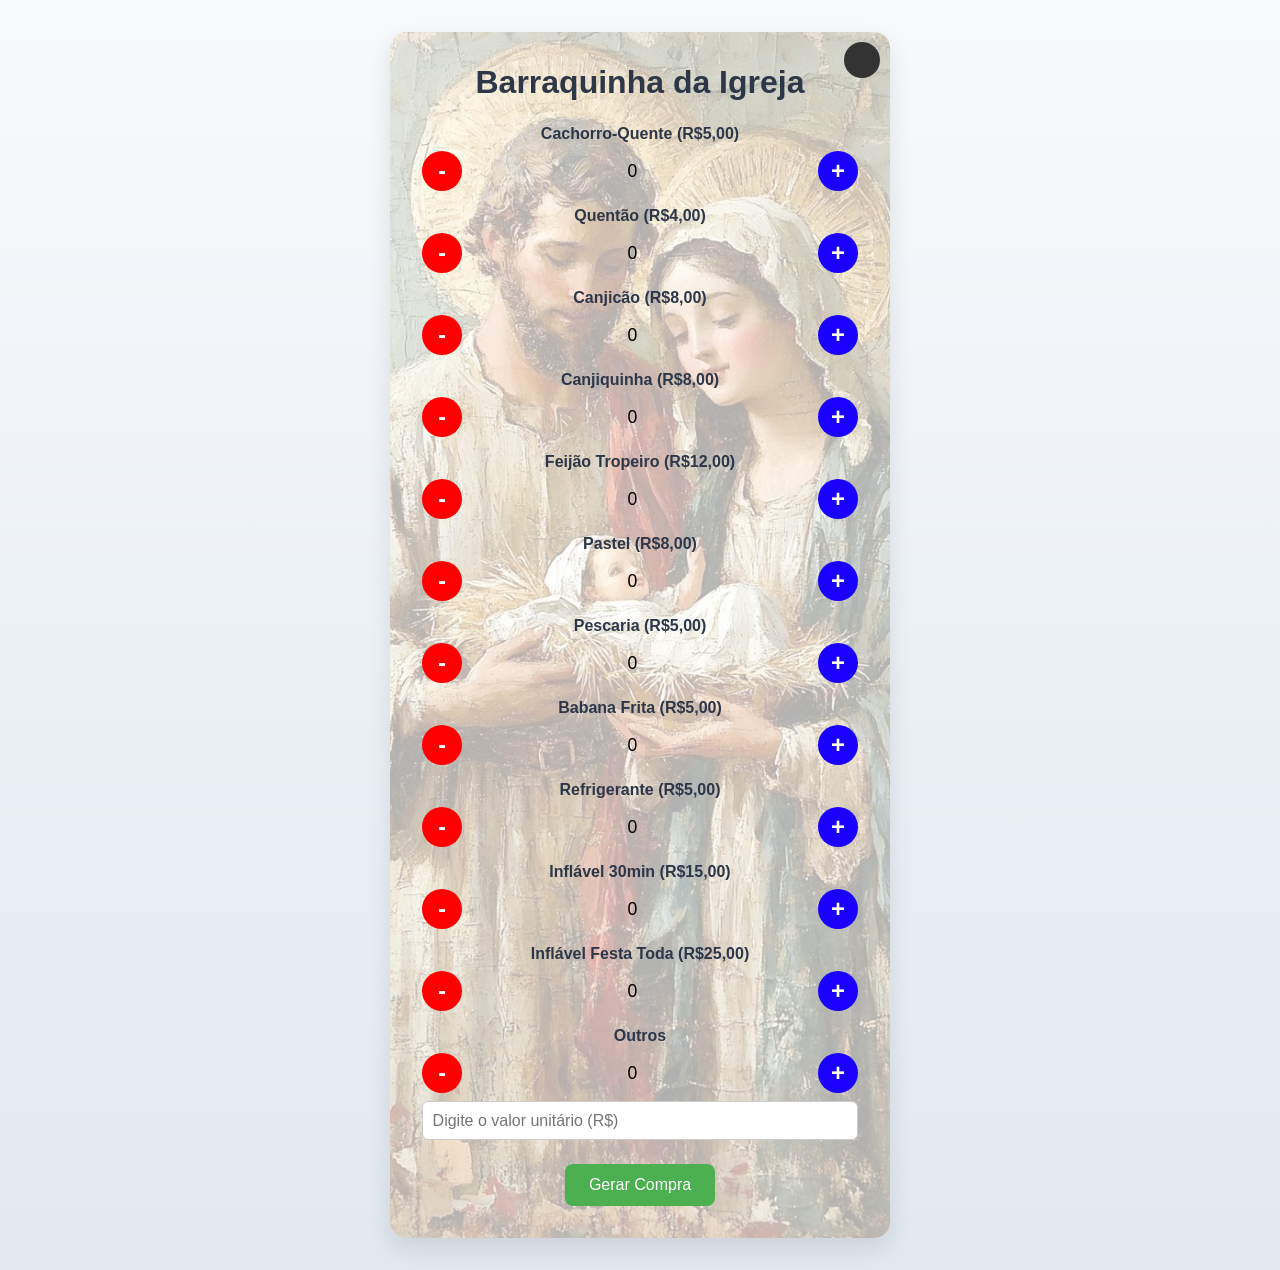
==== commit c50bfe7f: "Add files via upload" ====
--- a/index.html
+++ b/index.html
@@ -19,10 +19,20 @@
       <div class="item" data-preco="8"><label class="titulo">Canjiquinha (R$8,00)</label><div class="controls"><button type="button" class="menos">-</button><input type="number" value="0" class="produto" readonly data-preco="8"><button type="button" class="mais">+</button></div></div>
       <div class="item" data-preco="12"><label class="titulo">Feijão Tropeiro (R$12,00)</label><div class="controls"><button type="button" class="menos">-</button><input type="number" value="0" class="produto" readonly data-preco="12"><button type="button" class="mais">+</button></div></div>
       <div class="item" data-preco="8"><label class="titulo">Pastel (R$8,00)</label><div class="controls"><button type="button" class="menos">-</button><input type="number" value="0" class="produto" readonly data-preco="8"><button type="button" class="mais">+</button></div></div>
-      <div class="item" data-preco="10"><label class="titulo">Feijoada (R$10,00)</label><div class="controls"><button type="button" class="menos">-</button><input type="number" value="0" class="produto" readonly data-preco="10"><button type="button" class="mais">+</button></div></div>
+      <div class="item" data-preco="5"><label class="titulo">Pescaria (R$5,00)</label><div class="controls"><button type="button" class="menos">-</button><input type="number" value="0" class="produto" readonly data-preco="5"><button type="button" class="mais">+</button></div></div>
+      <div class="item" data-preco="5"><label class="titulo">Babana Frita (R$5,00)</label><div class="controls"><button type="button" class="menos">-</button><input type="number" value="0" class="produto" readonly data-preco="5"><button type="button" class="mais">+</button></div></div>
       <div class="item" data-preco="5"><label class="titulo">Refrigerante (R$5,00)</label><div class="controls"><button type="button" class="menos">-</button><input type="number" value="0" class="produto" readonly data-preco="5"><button type="button" class="mais">+</button></div></div>
       <div class="item" data-preco="15"><label class="titulo">Inflável 30min (R$15,00)</label><div class="controls"><button type="button" class="menos">-</button><input type="number" value="0" class="produto" readonly data-preco="15"><button type="button" class="mais">+</button></div></div>
       <div class="item" data-preco="25"><label class="titulo">Inflável Festa Toda (R$25,00)</label><div class="controls"><button type="button" class="menos">-</button><input type="number" value="0" class="produto" readonly data-preco="25"><button type="button" class="mais">+</button></div></div>
+      <div class="item item-outros">
+        <label class="titulo">Outros</label>
+        <div class="controls">
+          <button type="button" class="menos">-</button>
+          <input type="number" value="0" class="produto" readonly>
+          <button type="button" class="mais">+</button>
+        </div>
+        <input type="number" id="precoOutros" class="preco-outro" placeholder="Digite o valor unitário (R$)" min="0" step="0.01" />
+      </div>
 
       <div class="botoes">
         <button type="button" id="gerarCompra" class="botao-verde">Gerar Compra</button>
--- a/style.css
+++ b/style.css
@@ -15,7 +15,12 @@
 .container {
   max-width: 500px;
   margin: auto;
-  background-color: white;
+  background-image:
+    linear-gradient(rgba(255, 255, 255, 0.68), rgba(255, 255, 255, 0.68)),
+    url("sagrada-familia.jpg");
+  background-size: cover;
+  background-position: center;
+  background-repeat: no-repeat;
   border-radius: 16px;
   padding: 2rem;
   box-shadow: 0 10px 25px rgba(0, 0, 0, 0.1);
@@ -255,6 +260,15 @@
   font-size: 1rem;
 }
 
+.preco-outro {
+  width: 100%;
+  padding: 0.6rem;
+  margin-top: 0.5rem;
+  border: 1px solid #ccc;
+  border-radius: 6px;
+  font-size: 1rem;
+}
+
 .pagamento p {
   margin: 0;
   font-size: 1.2rem;
@@ -399,7 +413,12 @@
 }
 
 body.escuro .container {
-  background: #2d3748;
+  background-image:
+    linear-gradient(rgba(45, 55, 72, 0.9), rgba(45, 55, 72, 0.9)),
+    url("sagrada-familia.jpg");
+  background-size: cover;
+  background-position: center;
+  background-repeat: no-repeat;
   color: #e2e8f0;
 }
 
